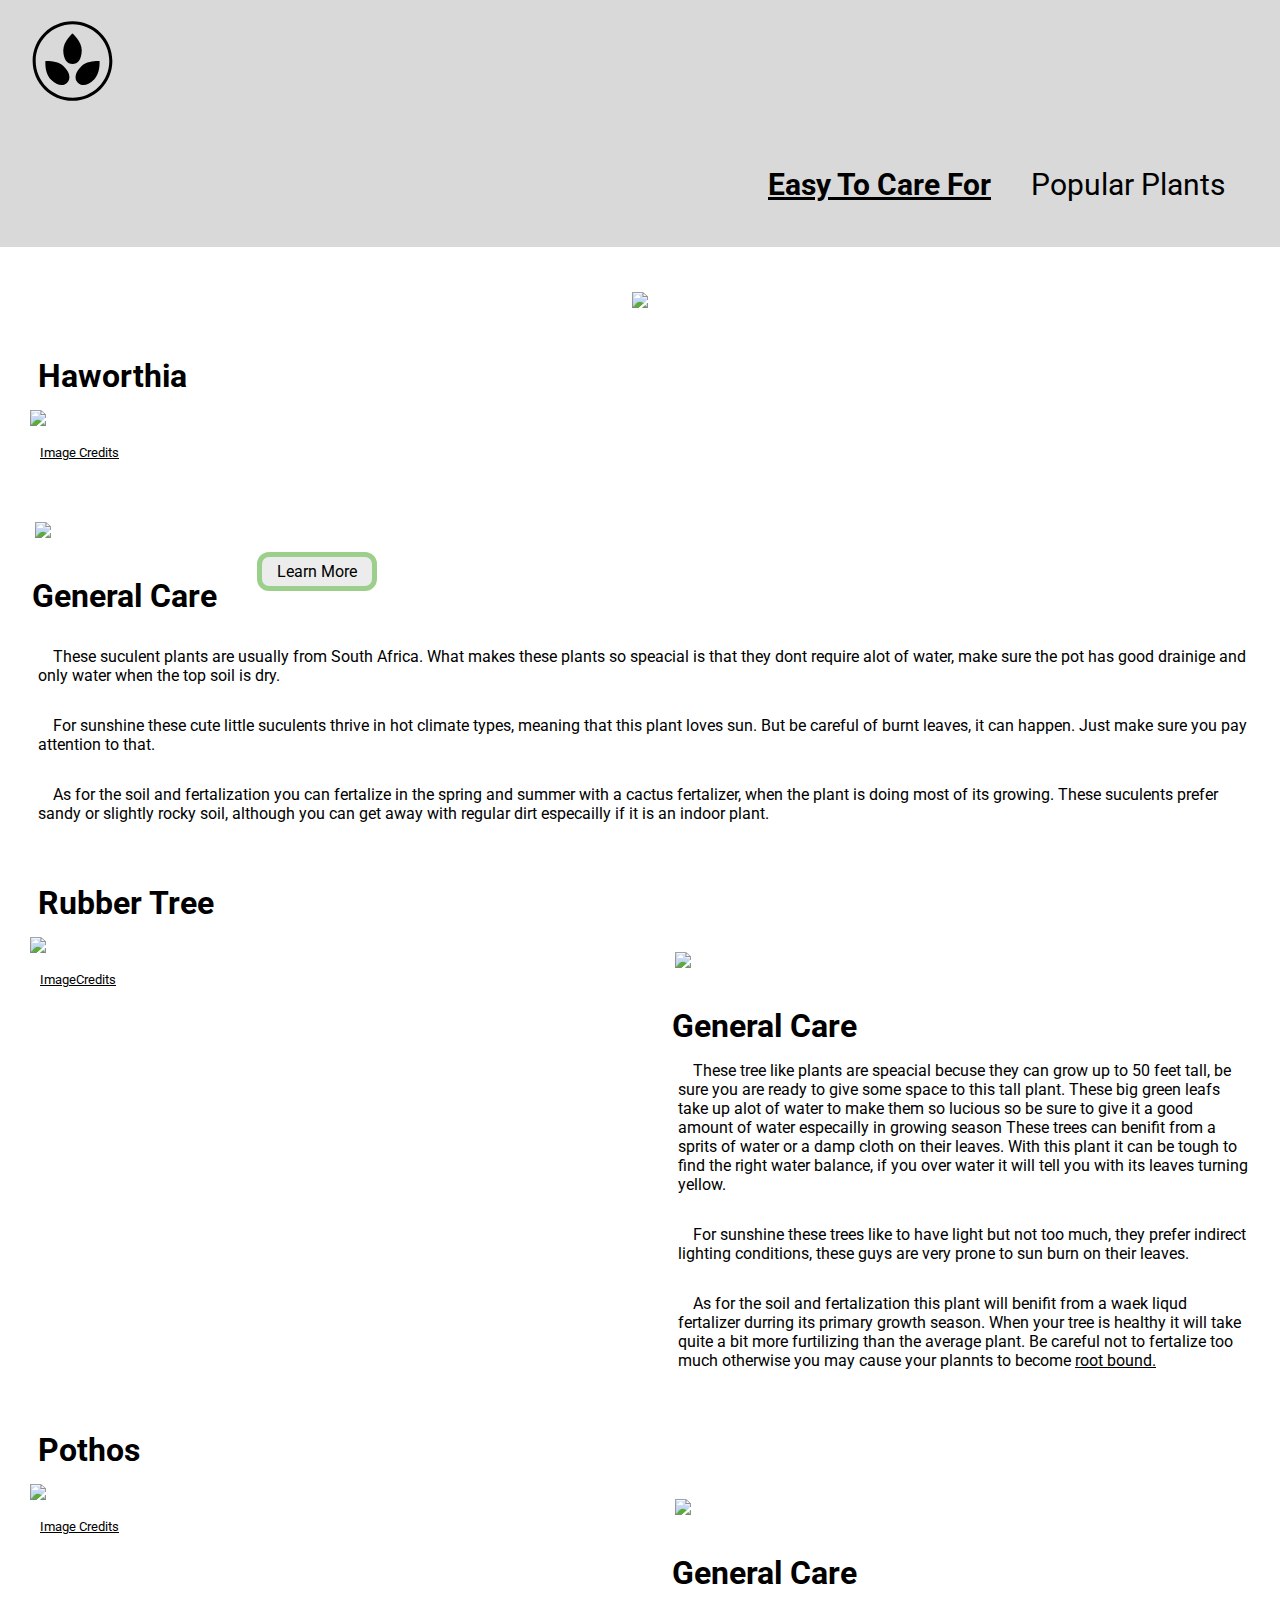
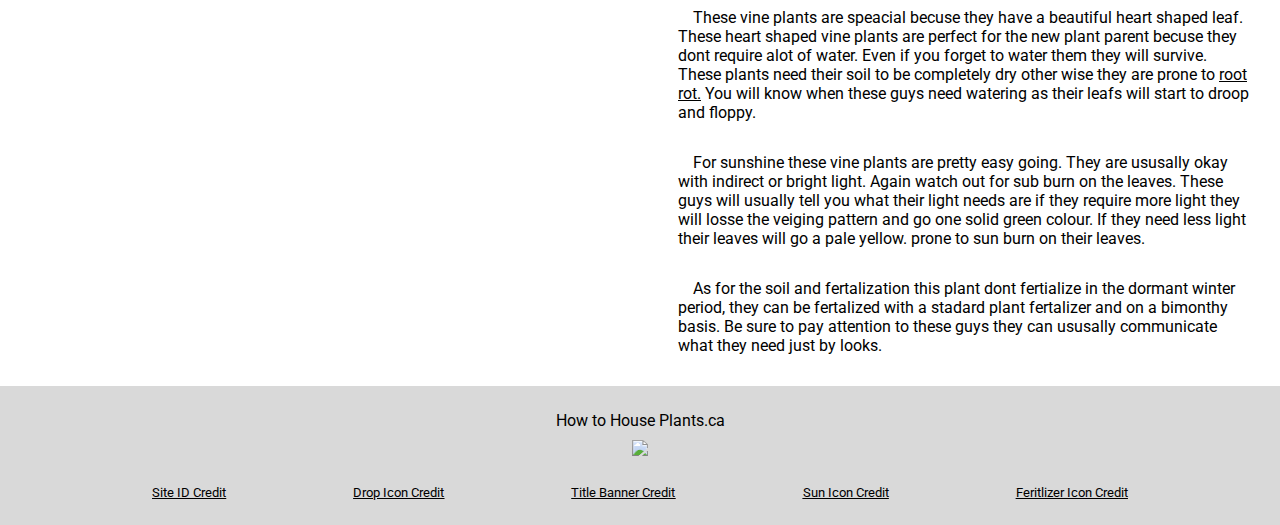
==== easytocarefor.html @ 7bebc965 "version3" ====
<!DOCTYPE html>
<html>

<head>
    <meta charset="UTF-8">
    <link rel="preconnect" href="https://fonts.googleapis.com">
    <link rel="preconnect" href="https://fonts.gstatic.com" crossorigin>
    <link href="https://fonts.googleapis.com/css2?family=Roboto:ital,wght@0,500;0,700;1,300&display=swap"
        rel="stylesheet">
    <link
        href="https://fonts.googleapis.com/css2?family=Josefin+Sans:ital@0;1&family=Open+Sans:ital,wght@0,300;0,600;1,300;1,600&display=swap"
        rel="stylesheet">
    <link rel="stylesheet" href="css/style.css">
</head>

<body>
    <header>
        <nav>
            <a href="howtohouseplants.html"><svg class="homes" width="141" height="141" viewBox="0 0 141 141" fill="none" xmlns="http://www.w3.org/2000/svg">
                <path d="M70.5 7.51971C43.5025 7.51971 21.6193 29.4029 21.6193 56.4004C21.6193 83.3979 43.5025 105.281 70.5 105.281C97.4975 105.281 119.381 83.3979 119.381 56.4004C119.381 29.4029 97.4975 7.51971 70.5 7.51971ZM70.5 101.52C45.6195 101.52 25.38 81.2808 25.38 56.4004C25.38 31.5199 45.6195 11.2804 70.5 11.2804C95.3805 11.2804 115.62 31.5199 115.62 56.4004C115.62 81.2808 95.3805 101.52 70.5 101.52Z" fill="black"/>
                <path d="M81.78 43.2407C81.78 31.8215 70.5 22.56 70.5 22.56C70.5 22.56 59.22 31.8211 59.22 43.2407C59.22 54.6599 64.2738 60.1607 70.5 60.1607C76.7261 60.1607 81.78 54.6593 81.78 43.2407Z" fill="black"/>
                <path d="M37.3287 56.4C37.3287 56.4 35.8998 70.921 43.9767 78.9983C52.0535 87.0755 59.5127 87.3906 63.9157 82.9875C68.3228 78.5845 68.0025 71.1244 59.9264 63.0485C51.8495 54.9717 37.3281 56.4006 37.3281 56.4006L37.3287 56.4Z" fill="black"/>
                <path d="M81.077 63.0471C73.0042 71.12 72.6847 78.5831 77.0877 82.9861C81.4907 87.3932 88.9509 87.0729 97.0267 78.9969C105.104 70.92 103.675 56.3986 103.675 56.3986C103.675 56.3986 89.1499 54.9697 81.0764 63.0465L81.077 63.0471Z" fill="black"/>
                </svg></a>
            <ul class="navbar">
                <li><a href="easytocarefor.html" class="active"> Easy To Care For</a></li>
                <li><a href="popularplants.html"> Popular Plants</a></li>
            </ul>
        </nav>
    </header>
    <main>
        <center><img src="images/easycare.png" class="etc"></center>

        <section class="haworthia">
            <h1 class="text">Haworthia</h1>
            <div class="grid-parent">
                <div>
                    <img src="images/Haworthia.png" class="himg">
                    <a href="https://www.pexels.com/photo/green-plant-on-a-ceramic-pot-13333392/" class="imgcred"><br>Image Credits</a></p>                     </div>
                </div>
                <div>
                    <img src="images/Haworthiastats.png" class="hstats">
                        <div class="flex">
                            <h1 class="general">General Care</h1> 
                            <a href="https://www.thespruce.com/grow-haworthia-succulents-1902980" class="button"> Learn More</a>
                        </div>
                    <p>These suculent plants are usually from South Africa. What makes these plants so speacial is that
                    they dont require alot of water, make sure the pot has good drainige and only water when the top soil is
                    dry.</p>
                    <p>For sunshine these cute little suculents thrive in hot climate types, meaning that this plant loves sun.
                    But be careful of burnt leaves, it can happen. Just make sure you pay attention to that.</p>
                    <p> As for the soil and fertalization you can fertalize in the spring and summer with a cactus fertalizer,
                    when the plant is doing most
                    of its growing. These suculents prefer sandy or slightly rocky soil, although you can get away with
                    regular dirt especailly if it is an
                    indoor plant. </p>
                </div>
            </div>
        </section>

        <section class="Rubber">
            <h1 class="tree">Rubber Tree</h1>
            <div class="grid-parent">
                <div>
                    <img src="images/Rubber Tree.png" class="rimg">
                    <a href="https://www.pexels.com/photo/a-green-rubber-tree-in-ceramic-pot-10386013/" class="imgcred"><br> ImageCredits</a></p>
                </div>

                <div>
                    <img src="images/Rubbertreestats.png" class="rstats">
                    <h1 class="general">General Care</h1>
                    <p>These tree like plants are speacial becuse they can grow up to 50 feet tall, be sure you are ready to
                    give some space to this tall plant.
                    These big green leafs take up alot of water to make them so lucious so be sure to give it a good amount
                    of water especailly in growing season
                    These trees can benifit from a sprits of water or a damp cloth on their leaves. With this plant it can
                    be tough to find the right water balance, if you
                    over water it will tell you with its leaves turning yellow. </p>
                    <p>For sunshine these trees like to have light but not too much, they prefer indirect lighting conditions,
                    these guys are very
                    prone to sun burn on their leaves.</p>
                    <p> As for the soil and fertalization this plant will benifit from a waek liqud fertalizer durring its
                    primary growth season. When your tree is
                    healthy it will take quite a bit more furtilizing than the average plant. Be careful not to fertalize
                    too much otherwise you may cause your plannts
                    to become <a href="https://www.thespruce.com/how-to-tell-if-your-plant-is-rootbound-847788"
                    class="root"> root bound.</a></p>
                </div>
            </div>
        </section>

        <section class="pothos">
            <h1 class="tree">Pothos</h1>
            <div class="grid-parent">
                <div>
                    <img src="images/Pothos.png" class="pimg">
                    <a href="https://www.pexels.com/photo/pothos-plant-leaves-on-a-mirror-9291640/" class="imgcred"><br> Image Credits</a></p>
                </div>

                <div>
                    <img src="images/Pothostats.png" class="pstats">
                    <h1 class="general">General Care</h1>
                    <p>These vine plants are speacial becuse they have a beautiful heart shaped leaf.
                    These heart shaped vine plants are perfect for the new plant parent becuse they dont require alot of
                    water. Even if you forget to water them they will survive.
                    These plants need their soil to be completely dry other wise they are prone to <a
                    href="https://www.thespruce.com/treat-root-rot-houseplants-5223283" class="root"> root rot.</a>
                    You will know when these guys need watering as their leafs will start to droop and floppy.
                    <p>For sunshine these vine plants are pretty easy going. They are ususally okay with indirect or bright
                    light. Again watch out for sub burn on the leaves. These guys will usually tell you
                    what their light needs are if they require more light they will losse the veiging pattern and go one
                    solid green colour. If they need less light their leaves will go a pale yellow.
                    prone to sun burn on their leaves.</p>
                    <p> As for the soil and fertalization this plant dont fertialize in the dormant winter period, they can be
                    fertalized with a stadard plant fertalizer and on a bimonthy basis. Be sure to pay attention
                    to these guys they can ususally communicate what they need just by looks.</p>
                </div>
            </div>
        </section>

    </main>
    <footer>
        <center>How to House Plants.ca </center>
        <center><img src="images/Home Icon.png" class="tld"></center>
        <div class="logo">
            <li><a href="https://thenounproject.com/icon/plant-496339/" class="black"> Site ID Credit</a></li>
            <li><a href="https://thenounproject.com/icon/water-5245827/"class="black"> Drop Icon Credit</a></li>
            <li><a href="https://thenounproject.com/icon/banner-2267227/" class="black"> Title Banner Credit</a></li>
            <li><a href="https://thenounproject.com/icon/sun-1395396/" class="black">Sun Icon Credit</a></li>
            <li><a href="https://thenounproject.com/icon/seed-1351658/" class="black"> Feritlizer Icon Credit</a></li>
        </div>
    </footer>
</body>
</html>
---- css/style.css ----
* {
    box-sizing: border-box;
}

body,
html {
    min-height: 100vh;
    margin: 0;
}

img {
    max-width: 100%;
}

body {
    background-image: url("../images/Background.png");
}

.titleimg {
    background-color: #D9D9D9;
    width: 100%;
    height: auto;
}


nav {
    background-color: #D9D9D9;
    font-size: 30px;
    padding: 15px;
    font-family: 'Roboto', sans-serif;
    list-style-type: none;
    font-weight: 50%;
    font-weight: 20px;
}

.cred {
    font-size: x-small;
    padding-left: 10px;
    font-family: 'Roboto', sans-serif;
    background-color: #D9D9D9;
    text-decoration: underline;
    color: black;
}

.navbar {
    min-width: 500px;
}

nav ul {
    min-width: 500px;
    font-family: 'Roboto', sans-serif;
    list-style-type: none;
    margin-left: 0px;
    padding-left: 0px;
    display: flex;
    justify-content: flex-end
}

nav ul li a {
    padding-bottom: 50px;
    padding-right: 20px;
    margin-right: 20px;
    text-decoration: none;
    color: black;
    transition: 0.3s;
}

nav ul li a.active {
    font-weight: bold;
    text-decoration: underline;
}

nav ul li a:hover {
    text-decoration: underline;
}

.home {
    width: 80px;
    Height: auto;
    transition: 0.3s;
}

.home:hover path {
    fill: black;
}

.homes {
    width: 115px;
    Height: auto;
}

.homes:hover path {
    fill: #9CCF8C;
}

main {
    min-width: 427px;
}

.etc {
    margin: 45px;
}

h1 {
    font-family: 'Roboto', sans-serif;
    font-weight: 700%;
    font-size: bold;
    padding: 0;
    margin: 0;
}

.funfacts {
    font-family: 'Roboto', sans-serif;
    font-weight: 400%;
    margin: 25px;
}

.pet {
    padding-bottom: 10px;
}

.Tropics {
    padding-bottom: 10px;
}

.productivity {
    padding-bottom: 10px;
}

.bamboo {
    padding-bottom: 10px;
}

.Plants {
    padding-bottom: 15px;
}

.about {
    font-family: 'Roboto', sans-serif;
    font-weight: 400%;
    margin: 25px;
}

.text {
    padding-left: 38px;
    padding-bottom: 15px;
    font-family: 'Roboto', sans-serif;
    font-weight: 20px;
}

.flex{
    display: flex;
    justify-content:flex-start
}

.button{
    margin-top: 10px;
    margin-left:40px;
    margin-bottom: 40px;
    color:black;
    background-color: #d9d9d97d;
    font-family: 'Roboto', sans-serif;
    font-size:medium;
    text-decoration:none; 
    display:inline-block; 
    padding-left:15px;
    padding-right:15px;
    padding-top: 5px;
    padding-bottom:5px;
    border: 5px solid #9CCF8C;
    border-radius: 12px;
}

.himg {
    padding-left: 30px;

}

.hstats {
    Padding-left: 35px;
    padding-top: 15px;
}

.general {
    padding-top: 35px;
    padding-left: 32px;
}

p {
    text-indent: 15px;
    padding-left: 38px;
    padding-bottom: 15px;
    font-family: 'Roboto', sans-serif;
    font-weight: 20px;
    padding-right: 30px
}

.rimg {
    padding-left: 30px;

}

.tree {
    padding-top: 30px;
    padding-left: 38px;
    padding-bottom: 15px;
    font-family: 'Roboto', sans-serif;
    font-weight: 20px;
}

.rstats {
    Padding-left: 35px;
    padding-top: 15px;
}

.root {
    color: black;
}

.pimg {
    padding-left: 30px;

}


.pstats {
    Padding-left: 35px;
    padding-top: 15px;
}

.mimg {
    padding-left: 30px;

}

.mstats {
    Padding-left: 35px;
    padding-top: 15px;
}

.oimg {
    padding-left: 30px;

}

.ostats {
    Padding-left: 35px;
    padding-top: 15px;
}

.aimg {
    padding-left: 30px;

}

.astats {
    Padding-left: 35px;
    padding-top: 15px;
}

.imgcred {
    display: block;
    padding-left: 40px;
    font-family: 'Roboto', sans-serif;
    font-size: small;
    text-decoration: underline;
    color: black;
}

footer {
    padding-top: 25px;
    font-family: 'Roboto', sans-serif;
    background-color: #D9D9D9;
    font-weight: 15px;
}

.tld {
    padding-top: 10px;
    width: 60px;
    Height: auto;
}

.black{
    color: black;
}

.logo {
    list-style-type: none;
    font-family: 'Roboto', sans-serif;
    font-size: small;
    text-decoration: underline;
    padding:25px;
    display: flex;
    justify-content:space-evenly
}

.grid-parent {
    display: grid;
    grid-template-columns: 2fr 2fr;
}

@media screen and (max-width: 900px) {

    .grid-parent {
        grid-template-columns: 1fr;
    }

}
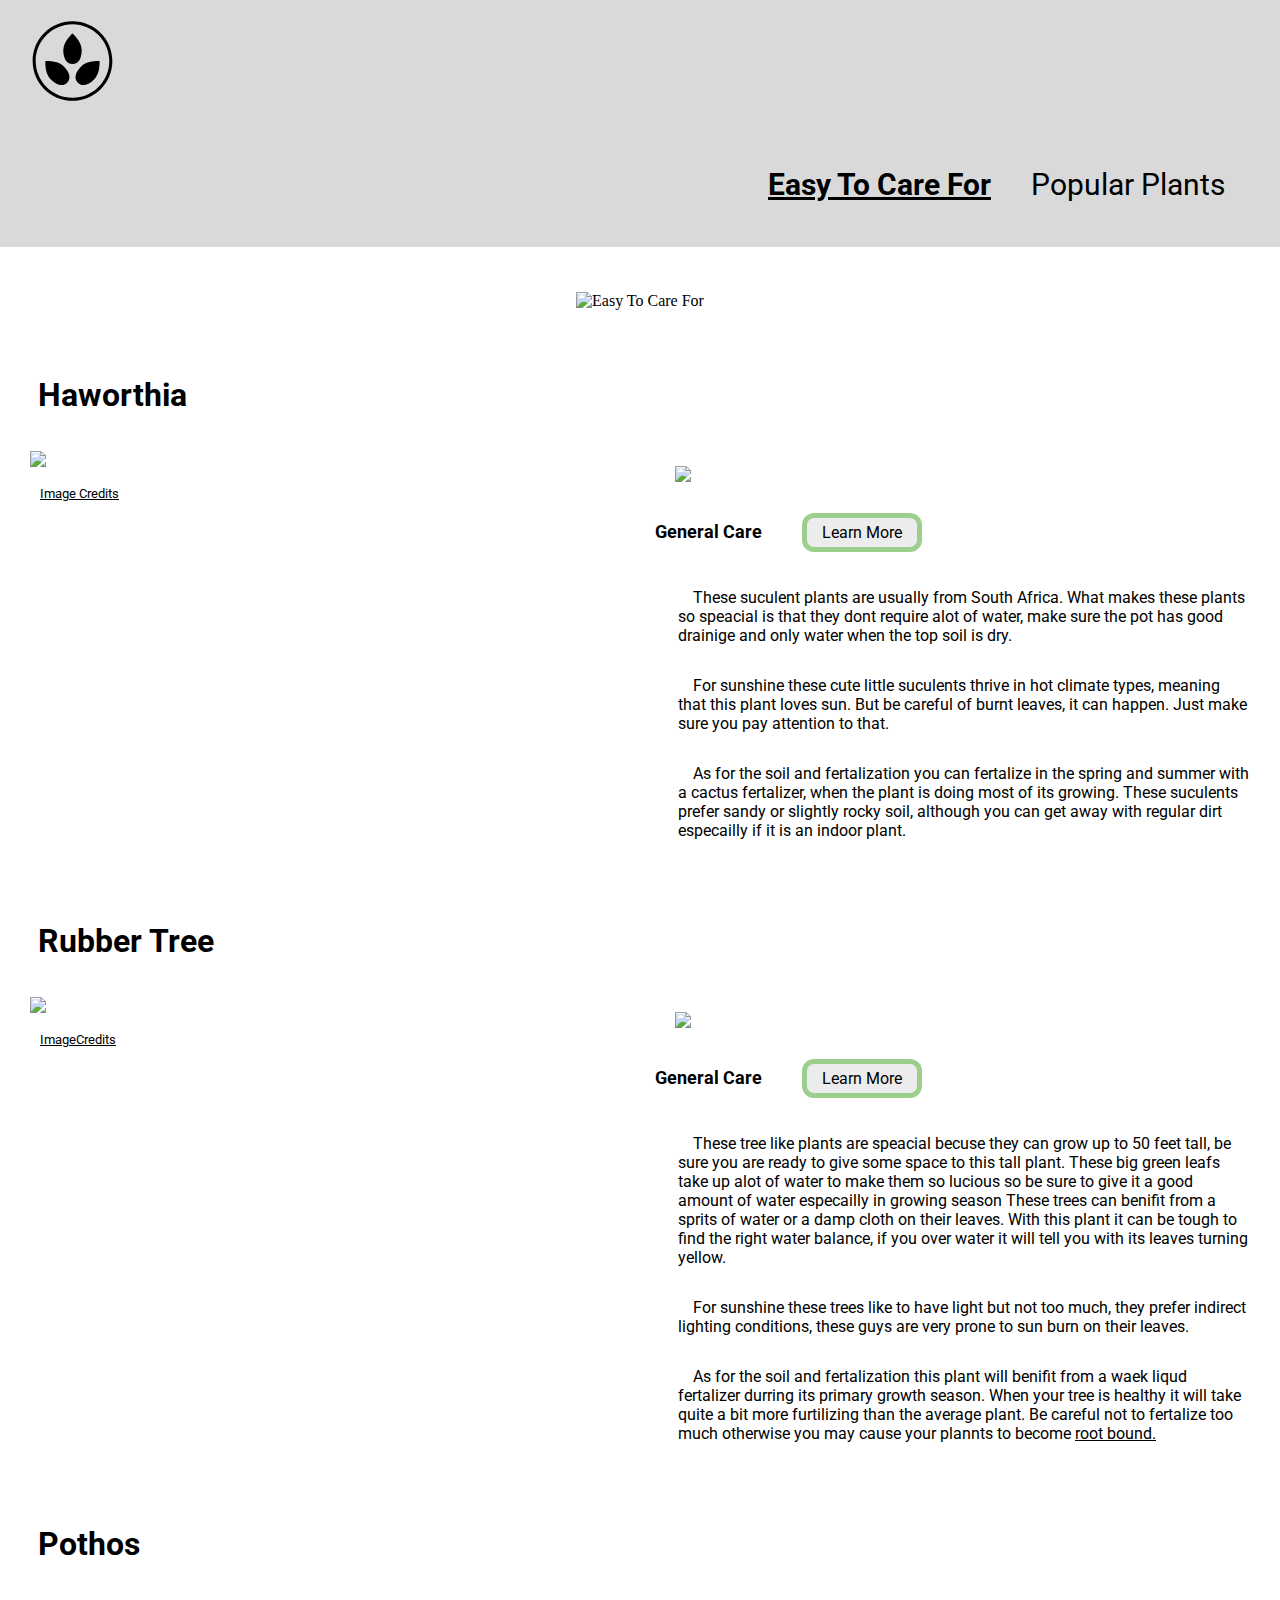
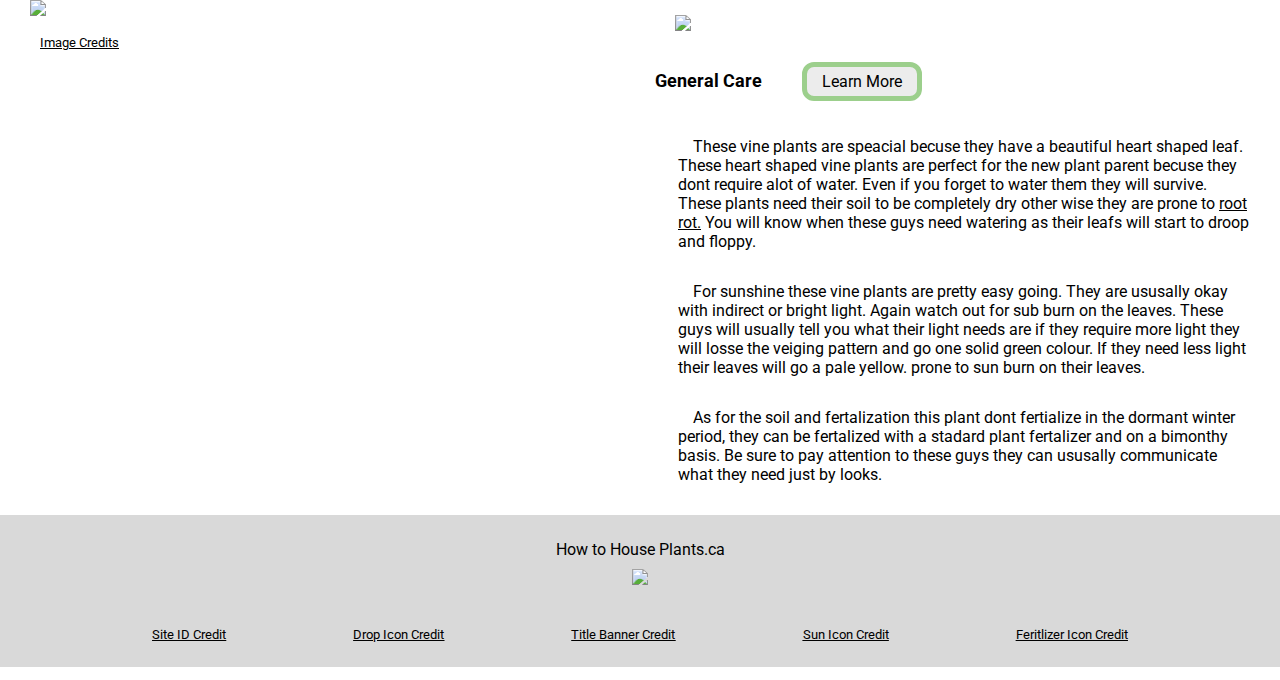
==== commit 6bf37955: "Complete" ====
--- a/easytocarefor.html
+++ b/easytocarefor.html
@@ -2,7 +2,9 @@
 <html>
 
 <head>
+    <title>Easy To Care For</title>
     <meta charset="UTF-8">
+    <meta name="viewport" content="width=device-width, initial-scale=1.0">
     <link rel="preconnect" href="https://fonts.googleapis.com">
     <link rel="preconnect" href="https://fonts.gstatic.com" crossorigin>
     <link href="https://fonts.googleapis.com/css2?family=Roboto:ital,wght@0,500;0,700;1,300&display=swap"
@@ -16,11 +18,20 @@
 <body>
     <header>
         <nav>
-            <a href="howtohouseplants.html"><svg class="homes" width="141" height="141" viewBox="0 0 141 141" fill="none" xmlns="http://www.w3.org/2000/svg">
-                <path d="M70.5 7.51971C43.5025 7.51971 21.6193 29.4029 21.6193 56.4004C21.6193 83.3979 43.5025 105.281 70.5 105.281C97.4975 105.281 119.381 83.3979 119.381 56.4004C119.381 29.4029 97.4975 7.51971 70.5 7.51971ZM70.5 101.52C45.6195 101.52 25.38 81.2808 25.38 56.4004C25.38 31.5199 45.6195 11.2804 70.5 11.2804C95.3805 11.2804 115.62 31.5199 115.62 56.4004C115.62 81.2808 95.3805 101.52 70.5 101.52Z" fill="black"/>
-                <path d="M81.78 43.2407C81.78 31.8215 70.5 22.56 70.5 22.56C70.5 22.56 59.22 31.8211 59.22 43.2407C59.22 54.6599 64.2738 60.1607 70.5 60.1607C76.7261 60.1607 81.78 54.6593 81.78 43.2407Z" fill="black"/>
-                <path d="M37.3287 56.4C37.3287 56.4 35.8998 70.921 43.9767 78.9983C52.0535 87.0755 59.5127 87.3906 63.9157 82.9875C68.3228 78.5845 68.0025 71.1244 59.9264 63.0485C51.8495 54.9717 37.3281 56.4006 37.3281 56.4006L37.3287 56.4Z" fill="black"/>
-                <path d="M81.077 63.0471C73.0042 71.12 72.6847 78.5831 77.0877 82.9861C81.4907 87.3932 88.9509 87.0729 97.0267 78.9969C105.104 70.92 103.675 56.3986 103.675 56.3986C103.675 56.3986 89.1499 54.9697 81.0764 63.0465L81.077 63.0471Z" fill="black"/>
+            <a href="howtohouseplants.html"><svg class="homes" width="141" height="141" viewBox="0 0 141 141"
+                    fill="none" xmlns="http://www.w3.org/2000/svg">
+                    <path
+                        d="M70.5 7.51971C43.5025 7.51971 21.6193 29.4029 21.6193 56.4004C21.6193 83.3979 43.5025 105.281 70.5 105.281C97.4975 105.281 119.381 83.3979 119.381 56.4004C119.381 29.4029 97.4975 7.51971 70.5 7.51971ZM70.5 101.52C45.6195 101.52 25.38 81.2808 25.38 56.4004C25.38 31.5199 45.6195 11.2804 70.5 11.2804C95.3805 11.2804 115.62 31.5199 115.62 56.4004C115.62 81.2808 95.3805 101.52 70.5 101.52Z"
+                        fill="black" />
+                    <path
+                        d="M81.78 43.2407C81.78 31.8215 70.5 22.56 70.5 22.56C70.5 22.56 59.22 31.8211 59.22 43.2407C59.22 54.6599 64.2738 60.1607 70.5 60.1607C76.7261 60.1607 81.78 54.6593 81.78 43.2407Z"
+                        fill="black" />
+                    <path
+                        d="M37.3287 56.4C37.3287 56.4 35.8998 70.921 43.9767 78.9983C52.0535 87.0755 59.5127 87.3906 63.9157 82.9875C68.3228 78.5845 68.0025 71.1244 59.9264 63.0485C51.8495 54.9717 37.3281 56.4006 37.3281 56.4006L37.3287 56.4Z"
+                        fill="black" />
+                    <path
+                        d="M81.077 63.0471C73.0042 71.12 72.6847 78.5831 77.0877 82.9861C81.4907 87.3932 88.9509 87.0729 97.0267 78.9969C105.104 70.92 103.675 56.3986 103.675 56.3986C103.675 56.3986 89.1499 54.9697 81.0764 63.0465L81.077 63.0471Z"
+                        fill="black" />
                 </svg></a>
             <ul class="navbar">
                 <li><a href="easytocarefor.html" class="active"> Easy To Care For</a></li>
@@ -29,31 +40,38 @@
         </nav>
     </header>
     <main>
-        <center><img src="images/easycare.png" class="etc"></center>
+        <center><img src="images/easycare.png" class="etc" alt="Easy To Care For"></center>
 
         <section class="haworthia">
             <h1 class="text">Haworthia</h1>
             <div class="grid-parent">
                 <div>
                     <img src="images/Haworthia.png" class="himg">
-                    <a href="https://www.pexels.com/photo/green-plant-on-a-ceramic-pot-13333392/" class="imgcred"><br>Image Credits</a></p>                     </div>
+                    <a href="https://www.pexels.com/photo/green-plant-on-a-ceramic-pot-13333392/"
+                        class="imgcred"><br>Image Credits</a></p>
                 </div>
+
                 <div>
                     <img src="images/Haworthiastats.png" class="hstats">
-                        <div class="flex">
-                            <h1 class="general">General Care</h1> 
-                            <a href="https://www.thespruce.com/grow-haworthia-succulents-1902980" class="button"> Learn More</a>
-                        </div>
+                    <div class="flex">
+                        <h2 class="general">General Care</h2>
+                        <a href="https://www.thespruce.com/grow-haworthia-succulents-1902980" class="button"> Learn
+                            More</a>
+                    </div>
                     <p>These suculent plants are usually from South Africa. What makes these plants so speacial is that
-                    they dont require alot of water, make sure the pot has good drainige and only water when the top soil is
-                    dry.</p>
-                    <p>For sunshine these cute little suculents thrive in hot climate types, meaning that this plant loves sun.
-                    But be careful of burnt leaves, it can happen. Just make sure you pay attention to that.</p>
-                    <p> As for the soil and fertalization you can fertalize in the spring and summer with a cactus fertalizer,
-                    when the plant is doing most
-                    of its growing. These suculents prefer sandy or slightly rocky soil, although you can get away with
-                    regular dirt especailly if it is an
-                    indoor plant. </p>
+                        they dont require alot of water, make sure the pot has good drainige and only water when the top
+                        soil is
+                        dry.</p>
+                    <p>For sunshine these cute little suculents thrive in hot climate types, meaning that this plant
+                        loves sun.
+                        But be careful of burnt leaves, it can happen. Just make sure you pay attention to that.</p>
+                    <p> As for the soil and fertalization you can fertalize in the spring and summer with a cactus
+                        fertalizer,
+                        when the plant is doing most
+                        of its growing. These suculents prefer sandy or slightly rocky soil, although you can get away
+                        with
+                        regular dirt especailly if it is an
+                        indoor plant. </p>
                 </div>
             </div>
         </section>
@@ -63,28 +81,39 @@
             <div class="grid-parent">
                 <div>
                     <img src="images/Rubber Tree.png" class="rimg">
-                    <a href="https://www.pexels.com/photo/a-green-rubber-tree-in-ceramic-pot-10386013/" class="imgcred"><br> ImageCredits</a></p>
+                    <a href="https://www.pexels.com/photo/a-green-rubber-tree-in-ceramic-pot-10386013/"
+                        class="imgcred"><br> ImageCredits</a></p>
                 </div>
 
                 <div>
                     <img src="images/Rubbertreestats.png" class="rstats">
-                    <h1 class="general">General Care</h1>
-                    <p>These tree like plants are speacial becuse they can grow up to 50 feet tall, be sure you are ready to
-                    give some space to this tall plant.
-                    These big green leafs take up alot of water to make them so lucious so be sure to give it a good amount
-                    of water especailly in growing season
-                    These trees can benifit from a sprits of water or a damp cloth on their leaves. With this plant it can
-                    be tough to find the right water balance, if you
-                    over water it will tell you with its leaves turning yellow. </p>
-                    <p>For sunshine these trees like to have light but not too much, they prefer indirect lighting conditions,
-                    these guys are very
-                    prone to sun burn on their leaves.</p>
-                    <p> As for the soil and fertalization this plant will benifit from a waek liqud fertalizer durring its
-                    primary growth season. When your tree is
-                    healthy it will take quite a bit more furtilizing than the average plant. Be careful not to fertalize
-                    too much otherwise you may cause your plannts
-                    to become <a href="https://www.thespruce.com/how-to-tell-if-your-plant-is-rootbound-847788"
-                    class="root"> root bound.</a></p>
+                    <div class="flex">
+                        <h2 class="general">General Care</h2>
+                        <a href="https://www.thespruce.com/grow-rubber-plant-ficus-indoors-1902755" class="button">
+                            Learn More</a>
+                    </div>
+                    <p>These tree like plants are speacial becuse they can grow up to 50 feet tall, be sure you are
+                        ready to
+                        give some space to this tall plant.
+                        These big green leafs take up alot of water to make them so lucious so be sure to give it a good
+                        amount
+                        of water especailly in growing season
+                        These trees can benifit from a sprits of water or a damp cloth on their leaves. With this plant
+                        it can
+                        be tough to find the right water balance, if you
+                        over water it will tell you with its leaves turning yellow. </p>
+                    <p>For sunshine these trees like to have light but not too much, they prefer indirect lighting
+                        conditions,
+                        these guys are very
+                        prone to sun burn on their leaves.</p>
+                    <p> As for the soil and fertalization this plant will benifit from a waek liqud fertalizer durring
+                        its
+                        primary growth season. When your tree is
+                        healthy it will take quite a bit more furtilizing than the average plant. Be careful not to
+                        fertalize
+                        too much otherwise you may cause your plannts
+                        to become <a href="https://www.thespruce.com/how-to-tell-if-your-plant-is-rootbound-847788"
+                            class="root"> root bound.</a></p>
                 </div>
             </div>
         </section>
@@ -94,26 +123,36 @@
             <div class="grid-parent">
                 <div>
                     <img src="images/Pothos.png" class="pimg">
-                    <a href="https://www.pexels.com/photo/pothos-plant-leaves-on-a-mirror-9291640/" class="imgcred"><br> Image Credits</a></p>
+                    <a href="https://www.pexels.com/photo/pothos-plant-leaves-on-a-mirror-9291640/" class="imgcred"><br>
+                        Image Credits</a></p>
                 </div>
 
                 <div>
                     <img src="images/Pothostats.png" class="pstats">
-                    <h1 class="general">General Care</h1>
+                    <div class="flex">
+                        <h2 class="general">General Care</h2>
+                        <a href="https://www.thespruce.com/pothos-an-easy-to-grow-houseplant-1403154" class="button">
+                            Learn More</a>
+                    </div>
                     <p>These vine plants are speacial becuse they have a beautiful heart shaped leaf.
-                    These heart shaped vine plants are perfect for the new plant parent becuse they dont require alot of
-                    water. Even if you forget to water them they will survive.
-                    These plants need their soil to be completely dry other wise they are prone to <a
-                    href="https://www.thespruce.com/treat-root-rot-houseplants-5223283" class="root"> root rot.</a>
-                    You will know when these guys need watering as their leafs will start to droop and floppy.
-                    <p>For sunshine these vine plants are pretty easy going. They are ususally okay with indirect or bright
-                    light. Again watch out for sub burn on the leaves. These guys will usually tell you
-                    what their light needs are if they require more light they will losse the veiging pattern and go one
-                    solid green colour. If they need less light their leaves will go a pale yellow.
-                    prone to sun burn on their leaves.</p>
-                    <p> As for the soil and fertalization this plant dont fertialize in the dormant winter period, they can be
-                    fertalized with a stadard plant fertalizer and on a bimonthy basis. Be sure to pay attention
-                    to these guys they can ususally communicate what they need just by looks.</p>
+                        These heart shaped vine plants are perfect for the new plant parent becuse they dont require
+                        alot of
+                        water. Even if you forget to water them they will survive.
+                        These plants need their soil to be completely dry other wise they are prone to <a
+                            href="https://www.thespruce.com/treat-root-rot-houseplants-5223283" class="root"> root
+                            rot.</a>
+                        You will know when these guys need watering as their leafs will start to droop and floppy.
+                    <p>For sunshine these vine plants are pretty easy going. They are ususally okay with indirect or
+                        bright
+                        light. Again watch out for sub burn on the leaves. These guys will usually tell you
+                        what their light needs are if they require more light they will losse the veiging pattern and go
+                        one
+                        solid green colour. If they need less light their leaves will go a pale yellow.
+                        prone to sun burn on their leaves.</p>
+                    <p> As for the soil and fertalization this plant dont fertialize in the dormant winter period, they
+                        can be
+                        fertalized with a stadard plant fertalizer and on a bimonthy basis. Be sure to pay attention
+                        to these guys they can ususally communicate what they need just by looks.</p>
                 </div>
             </div>
         </section>
@@ -122,13 +161,14 @@
     <footer>
         <center>How to House Plants.ca </center>
         <center><img src="images/Home Icon.png" class="tld"></center>
-        <div class="logo">
+        <ul class="logo">
             <li><a href="https://thenounproject.com/icon/plant-496339/" class="black"> Site ID Credit</a></li>
-            <li><a href="https://thenounproject.com/icon/water-5245827/"class="black"> Drop Icon Credit</a></li>
+            <li><a href="https://thenounproject.com/icon/water-5245827/" class="black"> Drop Icon Credit</a></li>
             <li><a href="https://thenounproject.com/icon/banner-2267227/" class="black"> Title Banner Credit</a></li>
             <li><a href="https://thenounproject.com/icon/sun-1395396/" class="black">Sun Icon Credit</a></li>
             <li><a href="https://thenounproject.com/icon/seed-1351658/" class="black"> Feritlizer Icon Credit</a></li>
-        </div>
+        </ul>
     </footer>
 </body>
+
 </html>--- a/css/style.css
+++ b/css/style.css
@@ -105,8 +105,16 @@
     font-family: 'Roboto', sans-serif;
     font-weight: 700%;
     font-size: bold;
-    padding: 0;
-    margin: 0;
+    font-size: xx-large;
+}
+
+h2 {
+    font-family: 'Roboto', sans-serif;
+    font-weight: 700%;
+    font-size: bold;
+    font-size: large;
+    padding-left: 40px;
+    margin: 0
 }
 
 .funfacts {
@@ -148,25 +156,25 @@
     font-weight: 20px;
 }
 
-.flex{
+.flex {
     display: flex;
-    justify-content:flex-start
-}
-
-.button{
-    margin-top: 10px;
-    margin-left:40px;
-    margin-bottom: 40px;
-    color:black;
+    justify-content: flex-start
+}
+
+.button {
+    margin-top: 27px;
+    margin-left: 40px;
+    margin-bottom: 20px;
+    color: black;
     background-color: #d9d9d97d;
     font-family: 'Roboto', sans-serif;
-    font-size:medium;
-    text-decoration:none; 
-    display:inline-block; 
-    padding-left:15px;
-    padding-right:15px;
+    font-size: medium;
+    text-decoration: none;
+    display: inline-block;
+    padding-left: 15px;
+    padding-right: 15px;
     padding-top: 5px;
-    padding-bottom:5px;
+    padding-bottom: 5px;
     border: 5px solid #9CCF8C;
     border-radius: 12px;
 }
@@ -183,7 +191,7 @@
 
 .general {
     padding-top: 35px;
-    padding-left: 32px;
+    padding-left: 15px;
 }
 
 p {
@@ -274,26 +282,26 @@
     font-weight: 15px;
 }
 
+.black {
+    color: black;
+}
+
+.logo {
+    list-style-type: none;
+    font-family: 'Roboto', sans-serif;
+    font-size: small;
+    text-decoration: underline;
+    padding: 25px;
+    display: flex;
+    justify-content: space-evenly
+}
+
 .tld {
     padding-top: 10px;
     width: 60px;
     Height: auto;
 }
 
-.black{
-    color: black;
-}
-
-.logo {
-    list-style-type: none;
-    font-family: 'Roboto', sans-serif;
-    font-size: small;
-    text-decoration: underline;
-    padding:25px;
-    display: flex;
-    justify-content:space-evenly
-}
-
 .grid-parent {
     display: grid;
     grid-template-columns: 2fr 2fr;
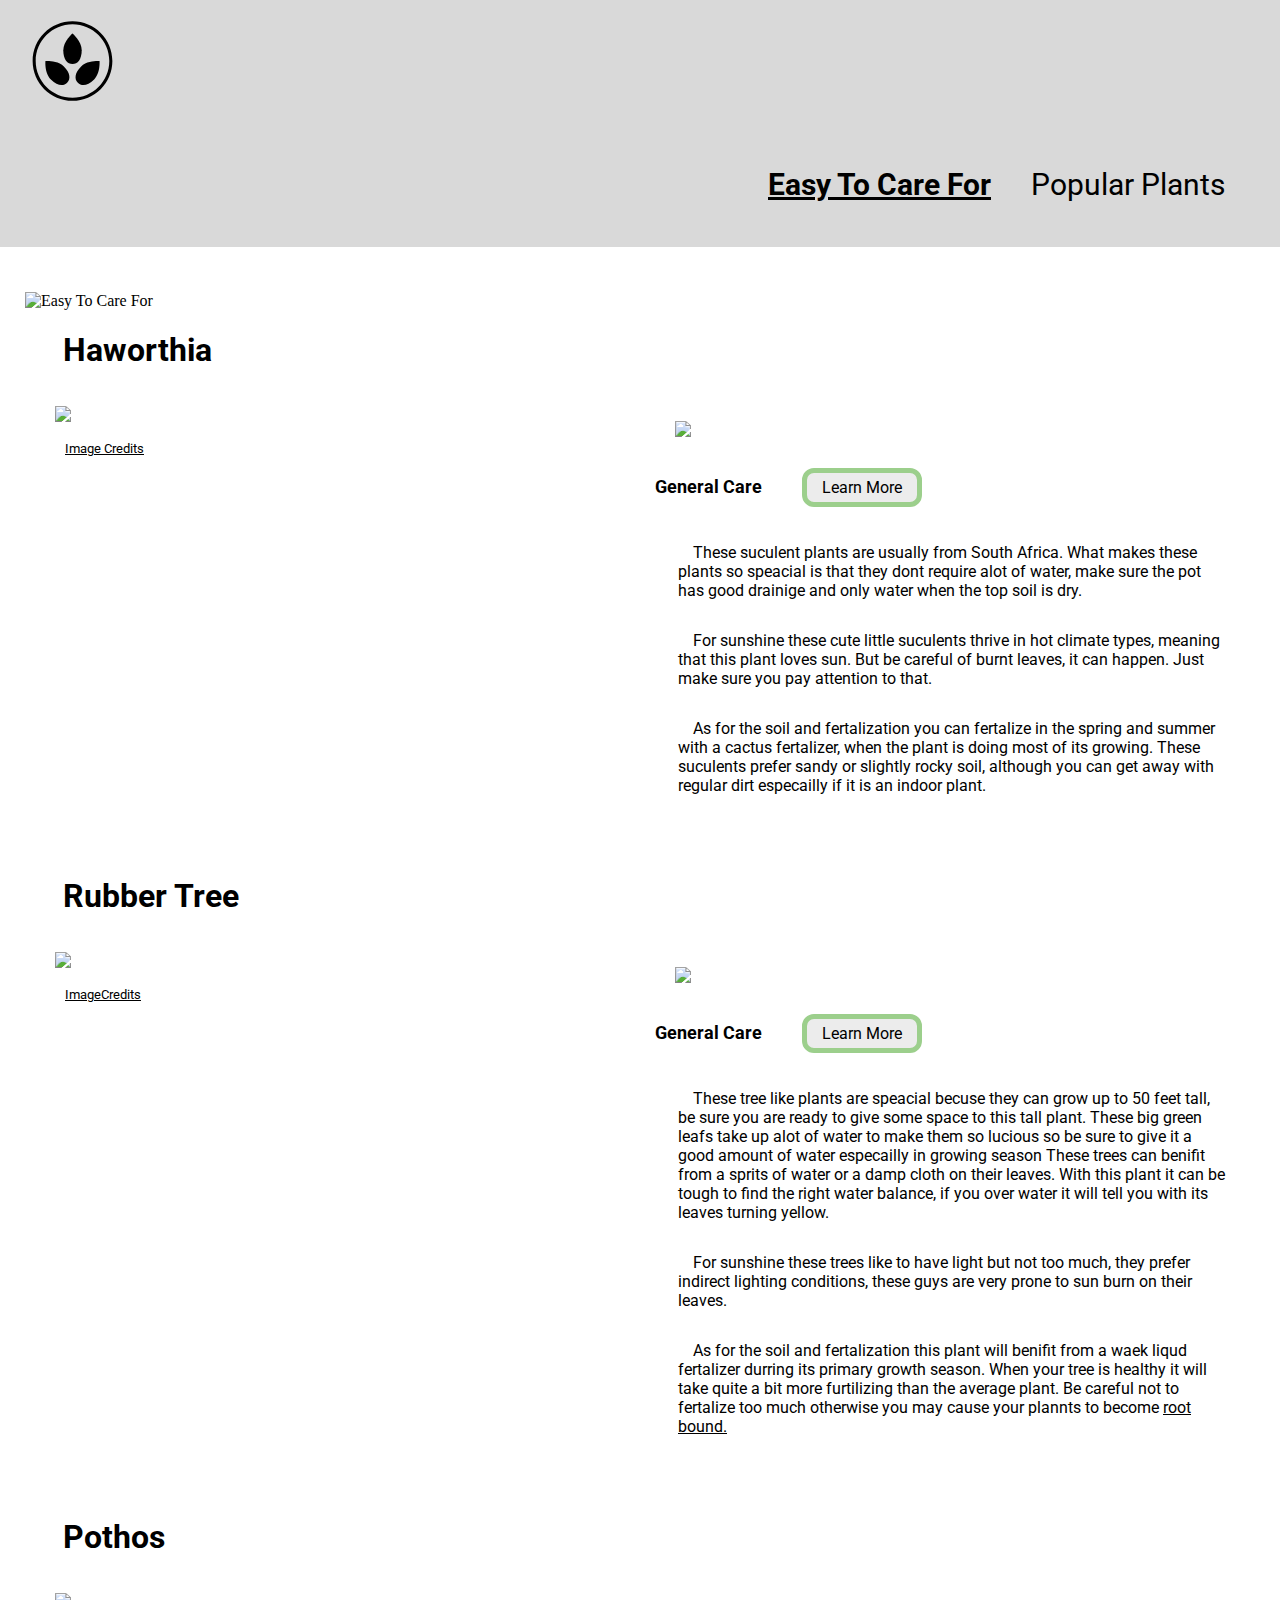
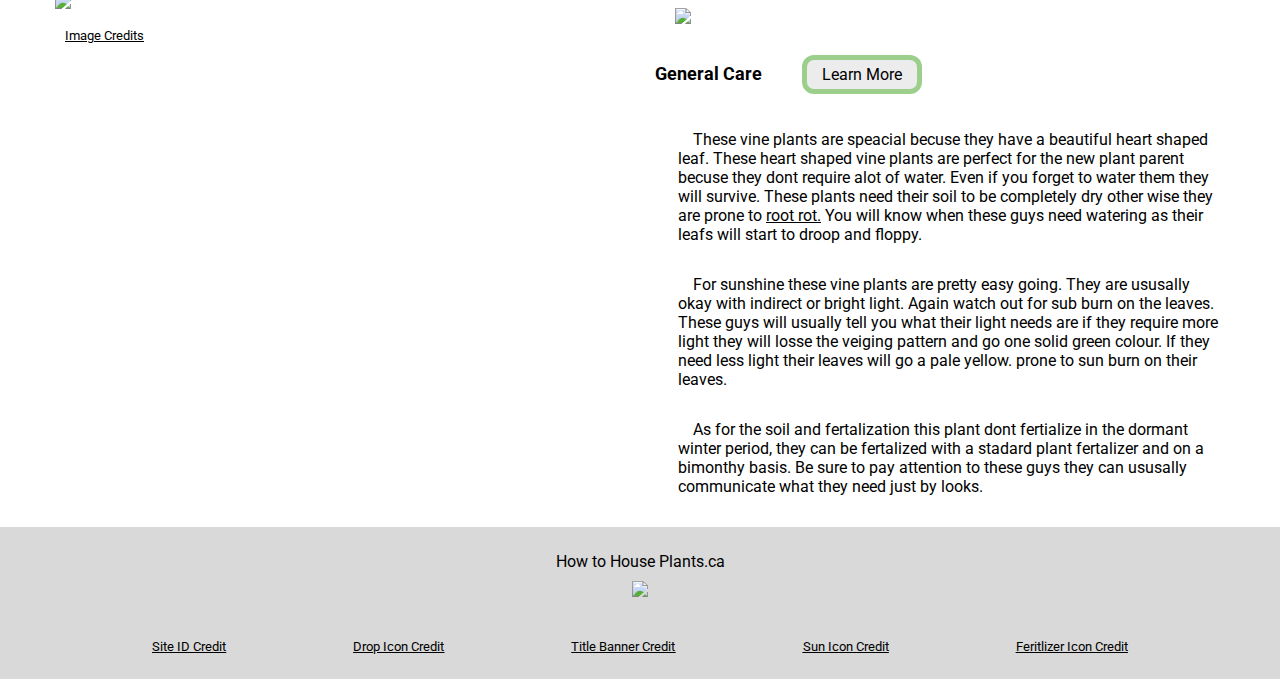
==== commit ebce115d: "Complete" ====
--- a/easytocarefor.html
+++ b/easytocarefor.html
@@ -18,8 +18,8 @@
 <body>
     <header>
         <nav>
-            <a href="howtohouseplants.html"><svg class="homes" width="141" height="141" viewBox="0 0 141 141"
-                    fill="none" xmlns="http://www.w3.org/2000/svg">
+            <a href="index.html"><svg class="homes" width="141" height="141" viewBox="0 0 141 141" fill="none"
+                    xmlns="http://www.w3.org/2000/svg">
                     <path
                         d="M70.5 7.51971C43.5025 7.51971 21.6193 29.4029 21.6193 56.4004C21.6193 83.3979 43.5025 105.281 70.5 105.281C97.4975 105.281 119.381 83.3979 119.381 56.4004C119.381 29.4029 97.4975 7.51971 70.5 7.51971ZM70.5 101.52C45.6195 101.52 25.38 81.2808 25.38 56.4004C25.38 31.5199 45.6195 11.2804 70.5 11.2804C95.3805 11.2804 115.62 31.5199 115.62 56.4004C115.62 81.2808 95.3805 101.52 70.5 101.52Z"
                         fill="black" />
@@ -40,123 +40,124 @@
         </nav>
     </header>
     <main>
-        <center><img src="images/easycare.png" class="etc" alt="Easy To Care For"></center>
+        <div class="wrapper">
+            <img src="images/easycare.png" class="etc" alt="Easy To Care For">
 
-        <section class="haworthia">
-            <h1 class="text">Haworthia</h1>
-            <div class="grid-parent">
-                <div>
-                    <img src="images/Haworthia.png" class="himg">
-                    <a href="https://www.pexels.com/photo/green-plant-on-a-ceramic-pot-13333392/"
-                        class="imgcred"><br>Image Credits</a></p>
+            <section class="haworthia">
+                <h1 class="text">Haworthia</h1>
+                <div class="grid-parent">
+                    <div>
+                        <img src="images/Haworthia.png" class="himg">
+                        <a href="https://www.pexels.com/photo/green-plant-on-a-ceramic-pot-13333392/"
+                            class="imgcred"><br>Image Credits</a></p>
+                    </div>
+
+                    <div>
+                        <img src="images/Haworthiastats.png" class="hstats">
+                        <div class="flex">
+                            <h2 class="general">General Care</h2>
+                            <a href="https://www.thespruce.com/grow-haworthia-succulents-1902980" class="button"> Learn
+                                More</a>
+                        </div>
+                        <p>These suculent plants are usually from South Africa. What makes these plants so speacial is that
+                            they dont require alot of water, make sure the pot has good drainige and only water when the top
+                            soil is
+                            dry.</p>
+                        <p>For sunshine these cute little suculents thrive in hot climate types, meaning that this plant
+                            loves sun.
+                            But be careful of burnt leaves, it can happen. Just make sure you pay attention to that.</p>
+                        <p> As for the soil and fertalization you can fertalize in the spring and summer with a cactus
+                            fertalizer,
+                            when the plant is doing most
+                            of its growing. These suculents prefer sandy or slightly rocky soil, although you can get away
+                            with
+                            regular dirt especailly if it is an
+                            indoor plant. </p>
+                    </div>
                 </div>
+            </section>
 
-                <div>
-                    <img src="images/Haworthiastats.png" class="hstats">
-                    <div class="flex">
-                        <h2 class="general">General Care</h2>
-                        <a href="https://www.thespruce.com/grow-haworthia-succulents-1902980" class="button"> Learn
-                            More</a>
+            <section class="Rubber">
+                <h1 class="tree">Rubber Tree</h1>
+                <div class="grid-parent">
+                    <div>
+                        <img src="images/Rubber Tree.png" class="rimg">
+                        <a href="https://www.pexels.com/photo/a-green-rubber-tree-in-ceramic-pot-10386013/"
+                            class="imgcred"><br> ImageCredits</a></p>
                     </div>
-                    <p>These suculent plants are usually from South Africa. What makes these plants so speacial is that
-                        they dont require alot of water, make sure the pot has good drainige and only water when the top
-                        soil is
-                        dry.</p>
-                    <p>For sunshine these cute little suculents thrive in hot climate types, meaning that this plant
-                        loves sun.
-                        But be careful of burnt leaves, it can happen. Just make sure you pay attention to that.</p>
-                    <p> As for the soil and fertalization you can fertalize in the spring and summer with a cactus
-                        fertalizer,
-                        when the plant is doing most
-                        of its growing. These suculents prefer sandy or slightly rocky soil, although you can get away
-                        with
-                        regular dirt especailly if it is an
-                        indoor plant. </p>
+
+                    <div>
+                        <img src="images/Rubbertreestats.png" class="rstats">
+                        <div class="flex">
+                            <h2 class="general">General Care</h2>
+                            <a href="https://www.thespruce.com/grow-rubber-plant-ficus-indoors-1902755" class="button">
+                                Learn More</a>
+                        </div>
+                        <p>These tree like plants are speacial becuse they can grow up to 50 feet tall, be sure you are
+                            ready to
+                            give some space to this tall plant.
+                            These big green leafs take up alot of water to make them so lucious so be sure to give it a good
+                            amount
+                            of water especailly in growing season
+                            These trees can benifit from a sprits of water or a damp cloth on their leaves. With this plant
+                            it can
+                            be tough to find the right water balance, if you
+                            over water it will tell you with its leaves turning yellow. </p>
+                        <p>For sunshine these trees like to have light but not too much, they prefer indirect lighting
+                            conditions,
+                            these guys are very
+                            prone to sun burn on their leaves.</p>
+                        <p> As for the soil and fertalization this plant will benifit from a waek liqud fertalizer durring
+                            its
+                            primary growth season. When your tree is
+                            healthy it will take quite a bit more furtilizing than the average plant. Be careful not to
+                            fertalize
+                            too much otherwise you may cause your plannts
+                            to become <a href="https://www.thespruce.com/how-to-tell-if-your-plant-is-rootbound-847788"
+                                class="root"> root bound.</a></p>
+                    </div>
                 </div>
-            </div>
-        </section>
+            </section>
 
-        <section class="Rubber">
-            <h1 class="tree">Rubber Tree</h1>
-            <div class="grid-parent">
-                <div>
-                    <img src="images/Rubber Tree.png" class="rimg">
-                    <a href="https://www.pexels.com/photo/a-green-rubber-tree-in-ceramic-pot-10386013/"
-                        class="imgcred"><br> ImageCredits</a></p>
+            <section class="pothos">
+                <h1 class="tree">Pothos</h1>
+                <div class="grid-parent">
+                    <div>
+                        <img src="images/Pothos.png" class="pimg">
+                        <a href="https://www.pexels.com/photo/pothos-plant-leaves-on-a-mirror-9291640/" class="imgcred"><br>
+                            Image Credits</a></p>
+                    </div>
+
+                    <div>
+                        <img src="images/Pothostats.png" class="pstats">
+                        <div class="flex">
+                            <h2 class="general">General Care</h2>
+                            <a href="https://www.thespruce.com/pothos-an-easy-to-grow-houseplant-1403154" class="button">
+                                Learn More</a>
+                        </div>
+                        <p>These vine plants are speacial becuse they have a beautiful heart shaped leaf.
+                            These heart shaped vine plants are perfect for the new plant parent becuse they dont require
+                            alot of
+                            water. Even if you forget to water them they will survive.
+                            These plants need their soil to be completely dry other wise they are prone to <a
+                                href="https://www.thespruce.com/treat-root-rot-houseplants-5223283" class="root"> root
+                                rot.</a>
+                            You will know when these guys need watering as their leafs will start to droop and floppy.
+                        <p>For sunshine these vine plants are pretty easy going. They are ususally okay with indirect or
+                            bright
+                            light. Again watch out for sub burn on the leaves. These guys will usually tell you
+                            what their light needs are if they require more light they will losse the veiging pattern and go
+                            one
+                            solid green colour. If they need less light their leaves will go a pale yellow.
+                            prone to sun burn on their leaves.</p>
+                        <p> As for the soil and fertalization this plant dont fertialize in the dormant winter period, they
+                            can be
+                            fertalized with a stadard plant fertalizer and on a bimonthy basis. Be sure to pay attention
+                            to these guys they can ususally communicate what they need just by looks.</p>
+                    </div>
                 </div>
-
-                <div>
-                    <img src="images/Rubbertreestats.png" class="rstats">
-                    <div class="flex">
-                        <h2 class="general">General Care</h2>
-                        <a href="https://www.thespruce.com/grow-rubber-plant-ficus-indoors-1902755" class="button">
-                            Learn More</a>
-                    </div>
-                    <p>These tree like plants are speacial becuse they can grow up to 50 feet tall, be sure you are
-                        ready to
-                        give some space to this tall plant.
-                        These big green leafs take up alot of water to make them so lucious so be sure to give it a good
-                        amount
-                        of water especailly in growing season
-                        These trees can benifit from a sprits of water or a damp cloth on their leaves. With this plant
-                        it can
-                        be tough to find the right water balance, if you
-                        over water it will tell you with its leaves turning yellow. </p>
-                    <p>For sunshine these trees like to have light but not too much, they prefer indirect lighting
-                        conditions,
-                        these guys are very
-                        prone to sun burn on their leaves.</p>
-                    <p> As for the soil and fertalization this plant will benifit from a waek liqud fertalizer durring
-                        its
-                        primary growth season. When your tree is
-                        healthy it will take quite a bit more furtilizing than the average plant. Be careful not to
-                        fertalize
-                        too much otherwise you may cause your plannts
-                        to become <a href="https://www.thespruce.com/how-to-tell-if-your-plant-is-rootbound-847788"
-                            class="root"> root bound.</a></p>
-                </div>
-            </div>
-        </section>
-
-        <section class="pothos">
-            <h1 class="tree">Pothos</h1>
-            <div class="grid-parent">
-                <div>
-                    <img src="images/Pothos.png" class="pimg">
-                    <a href="https://www.pexels.com/photo/pothos-plant-leaves-on-a-mirror-9291640/" class="imgcred"><br>
-                        Image Credits</a></p>
-                </div>
-
-                <div>
-                    <img src="images/Pothostats.png" class="pstats">
-                    <div class="flex">
-                        <h2 class="general">General Care</h2>
-                        <a href="https://www.thespruce.com/pothos-an-easy-to-grow-houseplant-1403154" class="button">
-                            Learn More</a>
-                    </div>
-                    <p>These vine plants are speacial becuse they have a beautiful heart shaped leaf.
-                        These heart shaped vine plants are perfect for the new plant parent becuse they dont require
-                        alot of
-                        water. Even if you forget to water them they will survive.
-                        These plants need their soil to be completely dry other wise they are prone to <a
-                            href="https://www.thespruce.com/treat-root-rot-houseplants-5223283" class="root"> root
-                            rot.</a>
-                        You will know when these guys need watering as their leafs will start to droop and floppy.
-                    <p>For sunshine these vine plants are pretty easy going. They are ususally okay with indirect or
-                        bright
-                        light. Again watch out for sub burn on the leaves. These guys will usually tell you
-                        what their light needs are if they require more light they will losse the veiging pattern and go
-                        one
-                        solid green colour. If they need less light their leaves will go a pale yellow.
-                        prone to sun burn on their leaves.</p>
-                    <p> As for the soil and fertalization this plant dont fertialize in the dormant winter period, they
-                        can be
-                        fertalized with a stadard plant fertalizer and on a bimonthy basis. Be sure to pay attention
-                        to these guys they can ususally communicate what they need just by looks.</p>
-                </div>
-            </div>
-        </section>
-
+            </section>
+    </div>
     </main>
     <footer>
         <center>How to House Plants.ca </center>
--- a/css/style.css
+++ b/css/style.css
@@ -93,12 +93,21 @@
     fill: #9CCF8C;
 }
 
+.wrapper{
+    margin-left: 25px;
+    margin-right:25px;
+}
+
 main {
     min-width: 427px;
 }
 
 .etc {
-    margin: 45px;
+    display: block;
+    margin-top:45px;
+    margin-top: 45px;
+    margin-left: auto;
+    margin-right: auto;
 }
 
 h1 {
@@ -313,4 +322,4 @@
         grid-template-columns: 1fr;
     }
 
-}+}
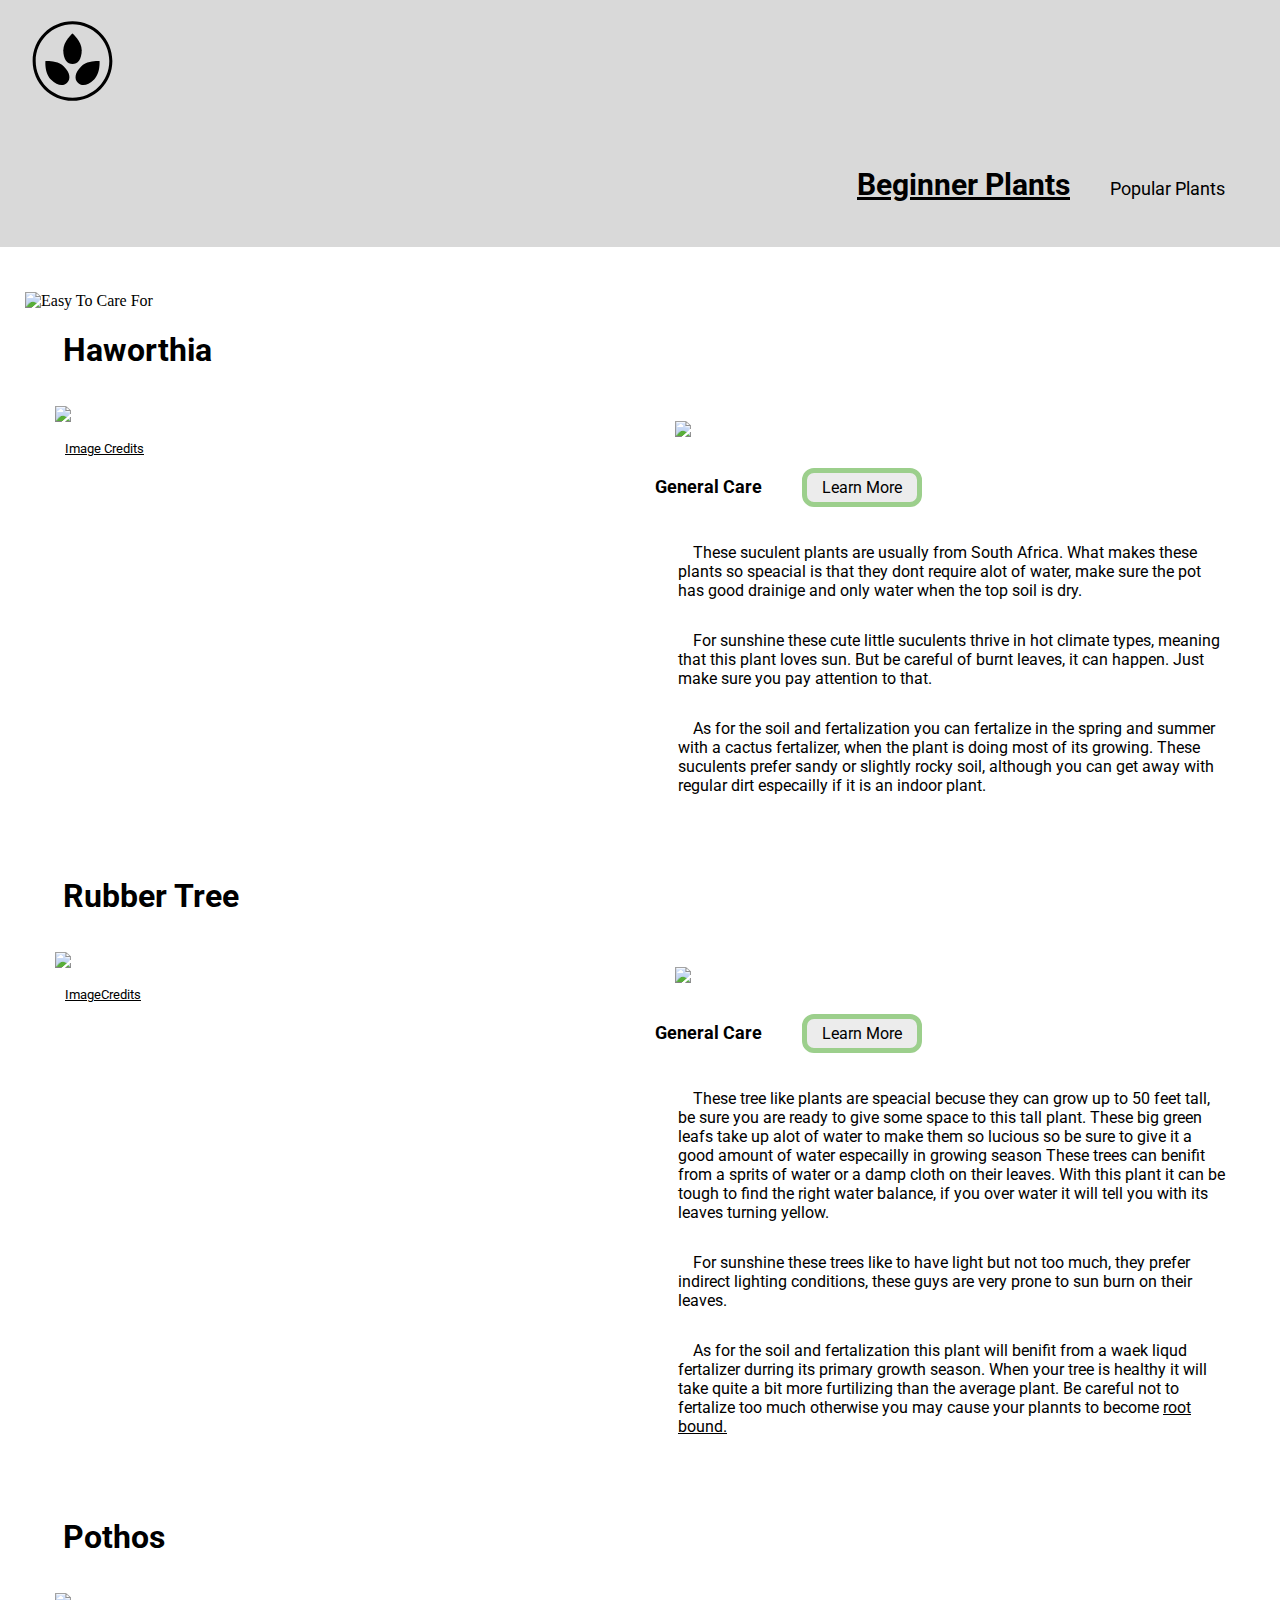
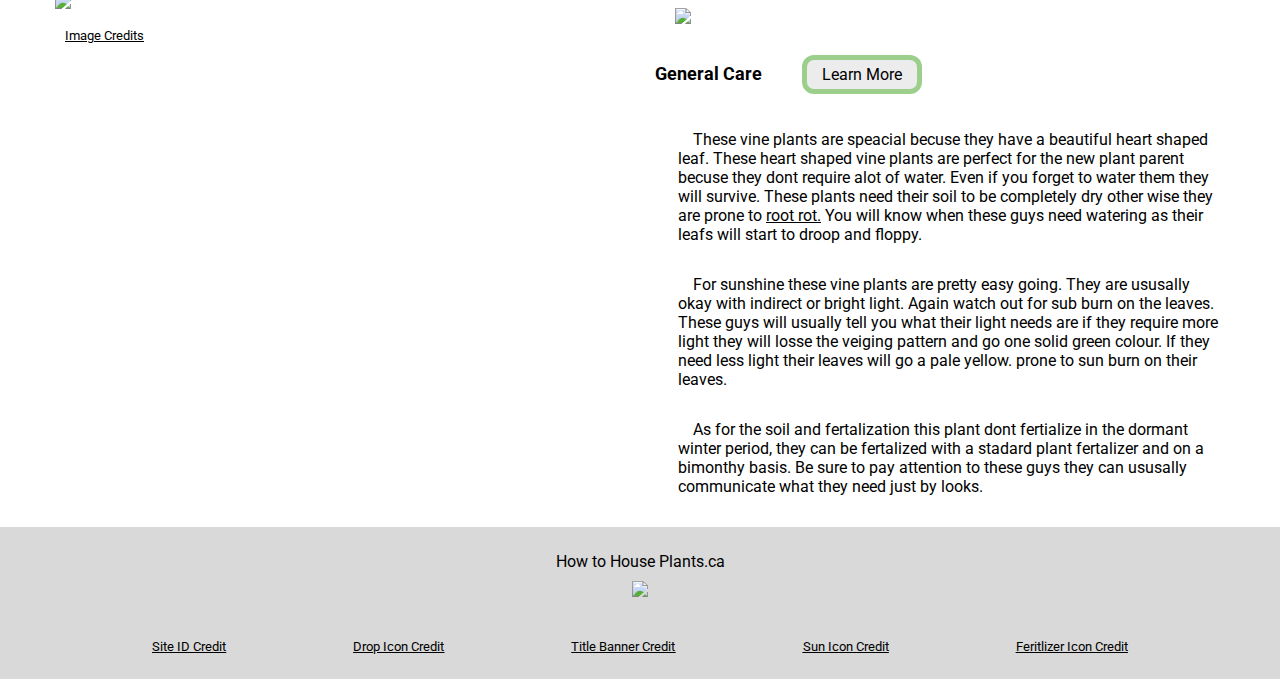
==== commit 53fbf3dd: "complete" ====
--- a/easytocarefor.html
+++ b/easytocarefor.html
@@ -34,8 +34,8 @@
                         fill="black" />
                 </svg></a>
             <ul class="navbar">
-                <li><a href="easytocarefor.html" class="active"> Easy To Care For</a></li>
-                <li><a href="popularplants.html"> Popular Plants</a></li>
+                <li><a href="easytocarefor.html" class="active" class="beginner"> Beginner Plants</a></li>
+                <li><a href="popularplants.html"class="plant"> Popular Plants</a></li>
             </ul>
         </nav>
     </header>
@@ -59,8 +59,10 @@
                             <a href="https://www.thespruce.com/grow-haworthia-succulents-1902980" class="button"> Learn
                                 More</a>
                         </div>
-                        <p>These suculent plants are usually from South Africa. What makes these plants so speacial is that
-                            they dont require alot of water, make sure the pot has good drainige and only water when the top
+                        <p>These suculent plants are usually from South Africa. What makes these plants so speacial is
+                            that
+                            they dont require alot of water, make sure the pot has good drainige and only water when the
+                            top
                             soil is
                             dry.</p>
                         <p>For sunshine these cute little suculents thrive in hot climate types, meaning that this plant
@@ -69,7 +71,8 @@
                         <p> As for the soil and fertalization you can fertalize in the spring and summer with a cactus
                             fertalizer,
                             when the plant is doing most
-                            of its growing. These suculents prefer sandy or slightly rocky soil, although you can get away
+                            of its growing. These suculents prefer sandy or slightly rocky soil, although you can get
+                            away
                             with
                             regular dirt especailly if it is an
                             indoor plant. </p>
@@ -96,10 +99,12 @@
                         <p>These tree like plants are speacial becuse they can grow up to 50 feet tall, be sure you are
                             ready to
                             give some space to this tall plant.
-                            These big green leafs take up alot of water to make them so lucious so be sure to give it a good
+                            These big green leafs take up alot of water to make them so lucious so be sure to give it a
+                            good
                             amount
                             of water especailly in growing season
-                            These trees can benifit from a sprits of water or a damp cloth on their leaves. With this plant
+                            These trees can benifit from a sprits of water or a damp cloth on their leaves. With this
+                            plant
                             it can
                             be tough to find the right water balance, if you
                             over water it will tell you with its leaves turning yellow. </p>
@@ -107,7 +112,8 @@
                             conditions,
                             these guys are very
                             prone to sun burn on their leaves.</p>
-                        <p> As for the soil and fertalization this plant will benifit from a waek liqud fertalizer durring
+                        <p> As for the soil and fertalization this plant will benifit from a waek liqud fertalizer
+                            durring
                             its
                             primary growth season. When your tree is
                             healthy it will take quite a bit more furtilizing than the average plant. Be careful not to
@@ -124,7 +130,8 @@
                 <div class="grid-parent">
                     <div>
                         <img src="images/Pothos.png" class="pimg">
-                        <a href="https://www.pexels.com/photo/pothos-plant-leaves-on-a-mirror-9291640/" class="imgcred"><br>
+                        <a href="https://www.pexels.com/photo/pothos-plant-leaves-on-a-mirror-9291640/"
+                            class="imgcred"><br>
                             Image Credits</a></p>
                     </div>
 
@@ -132,7 +139,8 @@
                         <img src="images/Pothostats.png" class="pstats">
                         <div class="flex">
                             <h2 class="general">General Care</h2>
-                            <a href="https://www.thespruce.com/pothos-an-easy-to-grow-houseplant-1403154" class="button">
+                            <a href="https://www.thespruce.com/pothos-an-easy-to-grow-houseplant-1403154"
+                                class="button">
                                 Learn More</a>
                         </div>
                         <p>These vine plants are speacial becuse they have a beautiful heart shaped leaf.
@@ -146,18 +154,20 @@
                         <p>For sunshine these vine plants are pretty easy going. They are ususally okay with indirect or
                             bright
                             light. Again watch out for sub burn on the leaves. These guys will usually tell you
-                            what their light needs are if they require more light they will losse the veiging pattern and go
+                            what their light needs are if they require more light they will losse the veiging pattern
+                            and go
                             one
                             solid green colour. If they need less light their leaves will go a pale yellow.
                             prone to sun burn on their leaves.</p>
-                        <p> As for the soil and fertalization this plant dont fertialize in the dormant winter period, they
+                        <p> As for the soil and fertalization this plant dont fertialize in the dormant winter period,
+                            they
                             can be
                             fertalized with a stadard plant fertalizer and on a bimonthy basis. Be sure to pay attention
                             to these guys they can ususally communicate what they need just by looks.</p>
                     </div>
                 </div>
             </section>
-    </div>
+        </div>
     </main>
     <footer>
         <center>How to House Plants.ca </center>
--- a/css/style.css
+++ b/css/style.css
@@ -16,13 +16,14 @@
     background-image: url("../images/Background.png");
 }
 
+
+
 .titleimg {
     background-color: #D9D9D9;
     width: 100%;
     height: auto;
 }
 
-
 nav {
     background-color: #D9D9D9;
     font-size: 30px;
@@ -42,12 +43,8 @@
     color: black;
 }
 
-.navbar {
-    min-width: 500px;
-}
-
 nav ul {
-    min-width: 500px;
+    
     font-family: 'Roboto', sans-serif;
     list-style-type: none;
     margin-left: 0px;
@@ -93,9 +90,9 @@
     fill: #9CCF8C;
 }
 
-.wrapper{
+.wrapper {
     margin-left: 25px;
-    margin-right:25px;
+    margin-right: 25px;
 }
 
 main {
@@ -104,10 +101,23 @@
 
 .etc {
     display: block;
-    margin-top:45px;
+    margin-top: 45px;
     margin-top: 45px;
     margin-left: auto;
     margin-right: auto;
+    min-width: auto;
+}
+
+.beginner{
+    font-weight: 700%;
+    font-size: bold;
+    font-size: x-large;
+}
+
+.plant{
+    font-weight: 700%;
+    font-size: bold;
+    font-size: large;
 }
 
 h1 {
@@ -322,4 +332,12 @@
         grid-template-columns: 1fr;
     }
 
-}
+    .beginner{
+        font-weight: 200%;
+    }
+    
+    .plant{
+        font-weight: 200%;
+    }
+
+}